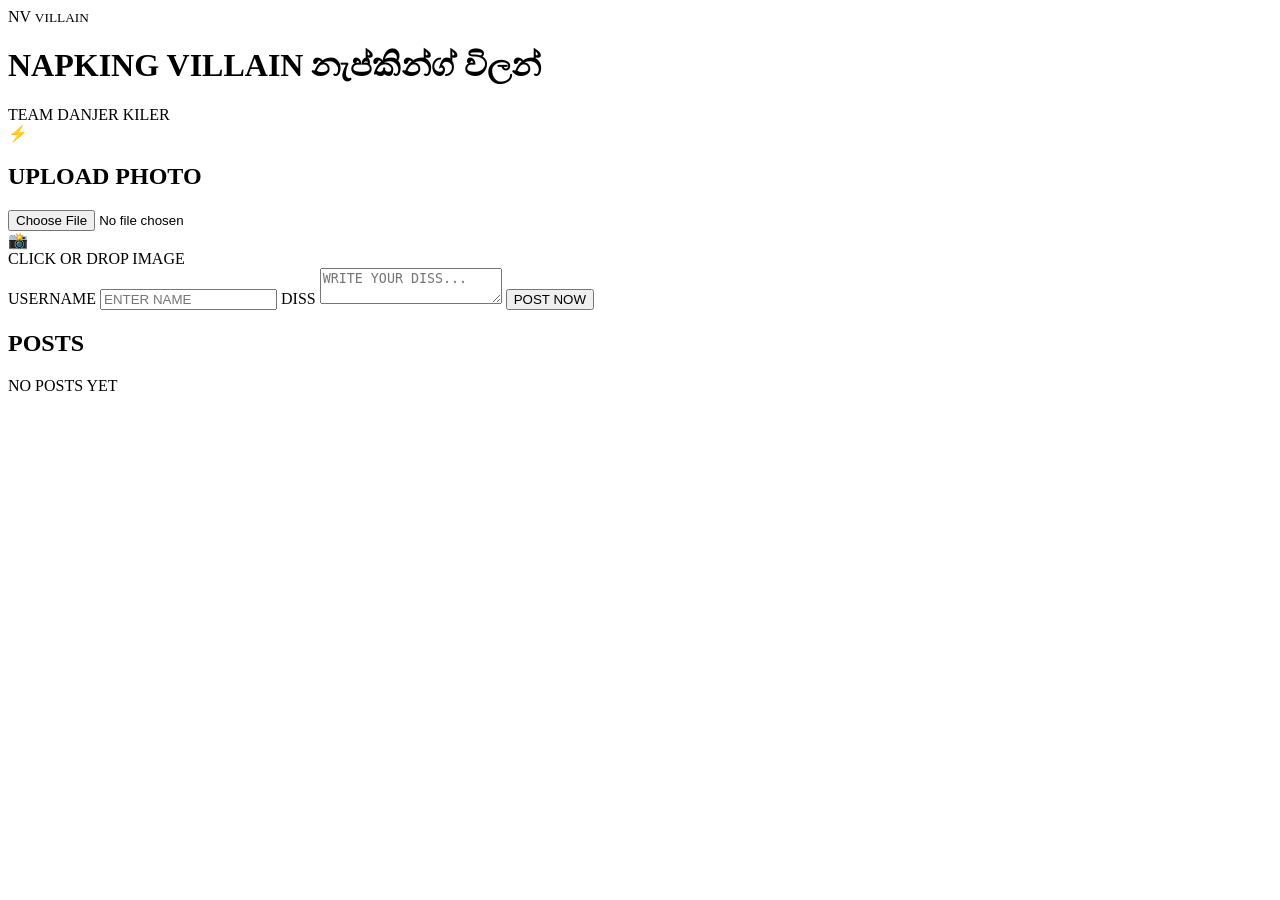
==== index.html @ 2a7c1bb8 "Create index.html" ====
<!DOCTYPE html>
<html lang="si">
<head>
  <meta charset="UTF-8" />
  <meta name="viewport" content="width=device-width, initial-scale=1.0"/>
  <title>Napking Villain</title>

  <link rel="stylesheet" href="style.css">

  <link href="https://fonts.googleapis.com/css2?family=Orbitron:wght@400;700&family=Bebas+Neue&family=Noto+Sans+Sinhala:wght@300;400;600;700&display=swap" rel="stylesheet"/>
</head>

<body>

<div class="bg-fx">
  <span></span>
  <span></span>
  <span></span>
</div>

<div class="wrap">

  <header>

    <div class="logo-ring">
      <div class="logo-placeholder">
        NV
        <small>VILLAIN</small>
      </div>
    </div>

    <h1 class="brand">
      NAPKING VILLAIN
      <span class="brand-si">නැප්කින්ග් විලන්</span>
    </h1>

    <div class="team-badge">
      <div class="dot"></div>
      TEAM DANJER KILER
    </div>

  </header>

  <div class="divider">
    <span class="divider-icon">⚡</span>
  </div>

  <section class="upload-section">

    <h2 class="section-title">UPLOAD PHOTO</h2>

    <div class="upload-card">

      <div class="drop-zone" id="dropZone">
        <input type="file" id="imageInput" accept="image/*">

        <div class="dz-icon">📸</div>
        <div class="dz-text">
          CLICK OR DROP IMAGE
        </div>

        <img id="previewImage" class="preview-img" style="display:none;">
      </div>

      <div class="caption-area">

        <label>USERNAME</label>
        <input type="text" id="username" class="name-input" placeholder="ENTER NAME">

        <label>DISS</label>
        <textarea id="captionText" placeholder="WRITE YOUR DISS..."></textarea>

        <button class="post-btn" id="postBtn">
          POST NOW
        </button>

      </div>

    </div>

  </section>

  <section class="feed">

    <h2 class="section-title">POSTS</h2>

    <div class="posts-grid" id="postsGrid">

      <div class="empty-state">
        NO POSTS YET
      </div>

    </div>

  </section>

</div>

<script src="script.js"></script>

</body>
</html>
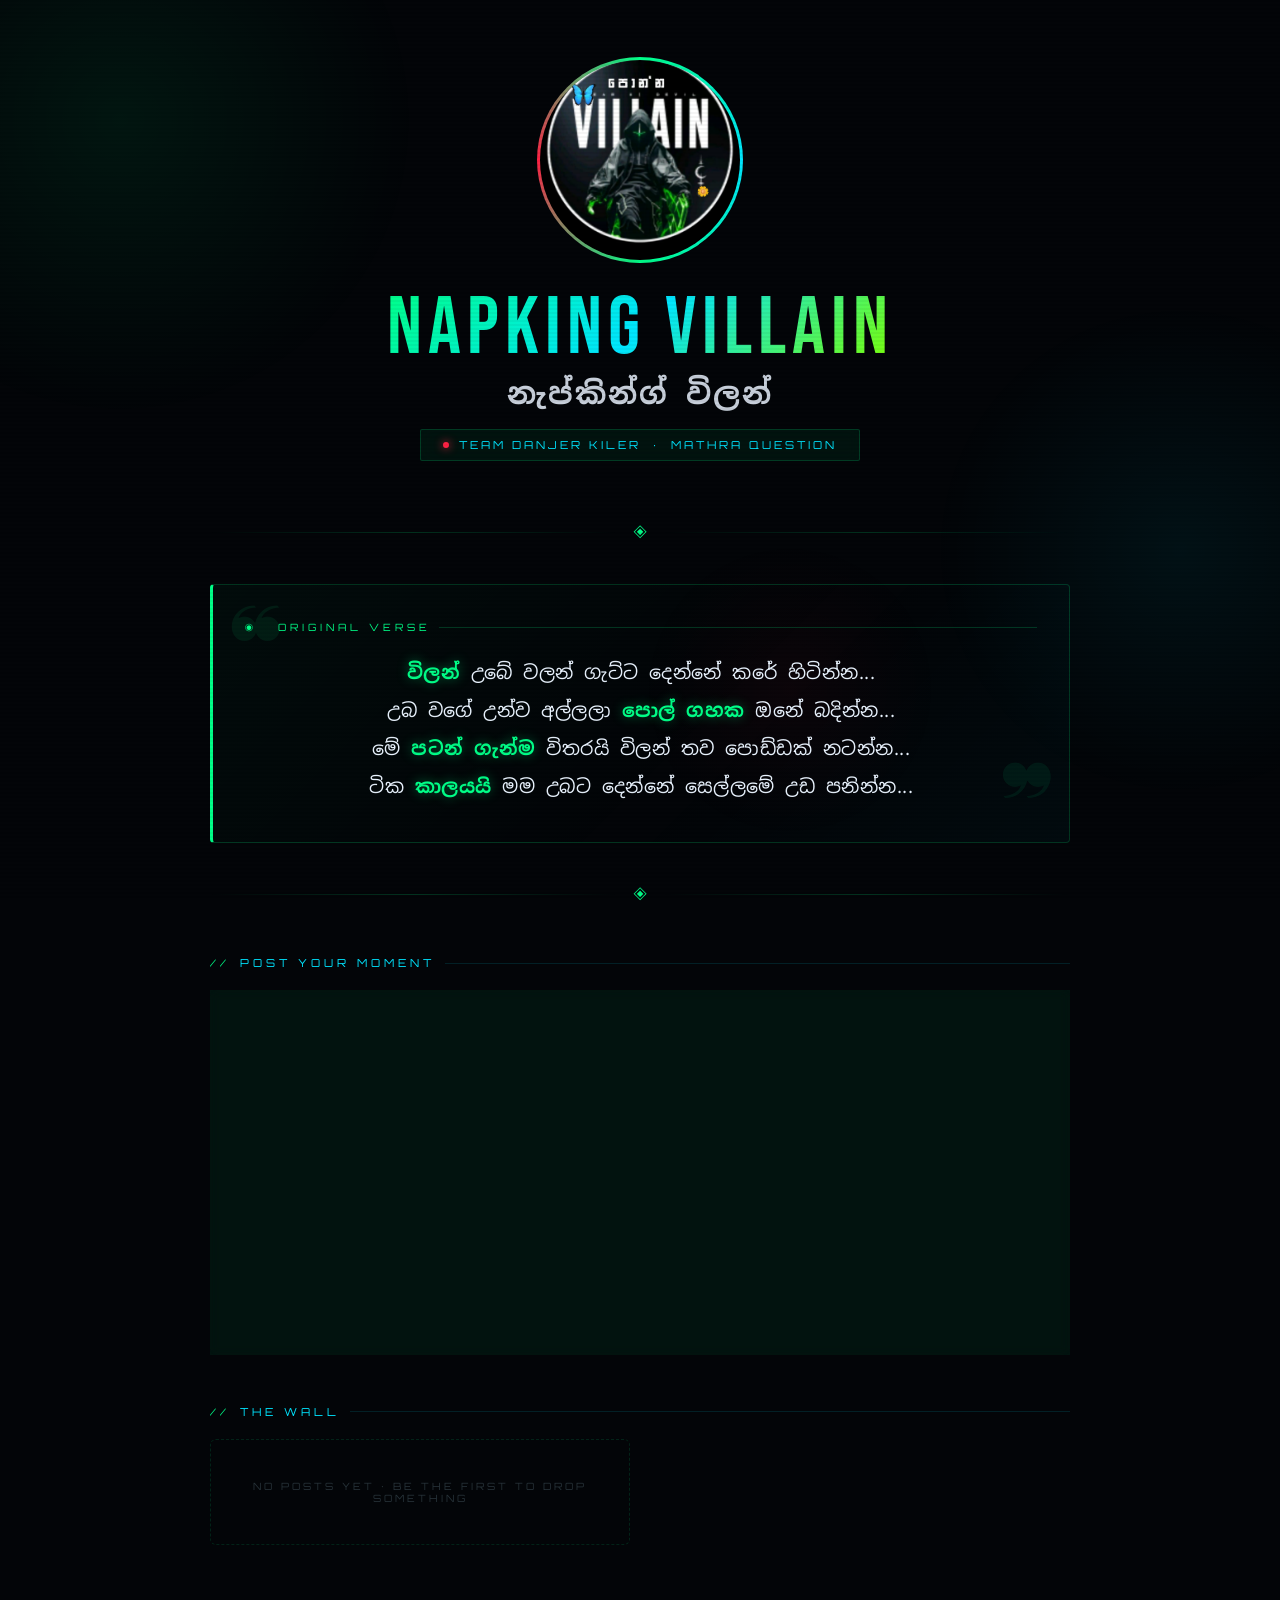
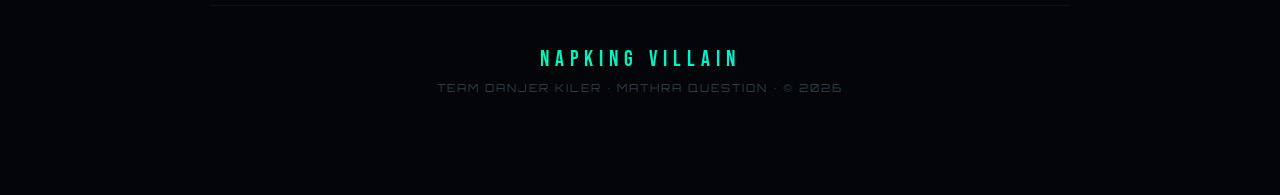
==== commit e7dac3eb: "Add files via upload" ====
--- a/index.html
+++ b/index.html
@@ -3,100 +3,103 @@
 <head>
   <meta charset="UTF-8" />
   <meta name="viewport" content="width=device-width, initial-scale=1.0"/>
-  <title>Napking Villain</title>
-
-  <link rel="stylesheet" href="style.css">
-
-  <link href="https://fonts.googleapis.com/css2?family=Orbitron:wght@400;700&family=Bebas+Neue&family=Noto+Sans+Sinhala:wght@300;400;600;700&display=swap" rel="stylesheet"/>
+  <title>නැප්කින්ග් විලන් | Team Danjer Kiler</title>
+  <link href="https://fonts.googleapis.com/css2?family=Orbitron:wght@400;700;900&family=Bebas+Neue&family=Noto+Sans+Sinhala:wght@300;400;600;700;900&family=Rajdhani:wght@300;400;600;700&display=swap" rel="stylesheet"/>
+  <link rel="stylesheet" href="style.css"/>
 </head>
-
 <body>
 
 <div class="bg-fx">
-  <span></span>
-  <span></span>
-  <span></span>
+  <span></span><span></span><span></span>
 </div>
 
 <div class="wrap">
 
+  <!-- ─── HEADER ─── -->
   <header>
-
-    <div class="logo-ring">
-      <div class="logo-placeholder">
+    <div class="logo-ring" id="logoRing" onclick="document.getElementById('logoInput').click()">
+      <div class="logo-placeholder" id="logoPlaceholder" style="display:none">
         NV
         <small>VILLAIN</small>
       </div>
+      <img src="[data-uri]" class="logo-img" alt="Napking Villain Logo" style="width:100%;height:100%;object-fit:cover;border-radius:50%;display:block;position:relative;z-index:1;"/>
+      <div class="upload-hint">📷 CHANGE<br>LOGO</div>
+      <input type="file" id="logoInput" accept="image/*"/>
     </div>
 
-    <h1 class="brand">
-      NAPKING VILLAIN
+    <div>
+      <span class="brand">NAPKING VILLAIN</span>
       <span class="brand-si">නැප්කින්ග් විලන්</span>
-    </h1>
+    </div>
 
     <div class="team-badge">
-      <div class="dot"></div>
-      TEAM DANJER KILER
+      <span class="dot"></span>
+      TEAM DANJER KILER &nbsp;·&nbsp; MATHRA QUESTION
     </div>
-
   </header>
 
-  <div class="divider">
-    <span class="divider-icon">⚡</span>
-  </div>
+  <!-- ─── DIVIDER ─── -->
+  <div class="divider"><span class="divider-icon">◈</span></div>
 
+  <!-- ─── POEM ─── -->
+  <section class="poem-section">
+    <div class="poem-label">◉ &nbsp; original verse</div>
+    <p class="poem-text">
+      <span class="line"><span class="poem-highlight">විලන්</span> උබේ වලන් ගැට්ට දෙන්නේ කරේ හිටින්න...</span>
+      <span class="line">උබ වගේ උන්ව අල්ලලා <span class="poem-highlight">පොල් ගහක</span> ඔනේ බදින්න...</span>
+      <span class="line">මේ <span class="poem-highlight">පටන් ගැන්ම</span> විතරයි විලන් තව පොඩ්ඩක් නටන්න...</span>
+      <span class="line">ටික <span class="poem-highlight">කාලයයි</span> මම උබට දෙන්නේ සෙල්ලමේ උඩ පනින්න...</span>
+    </p>
+  </section>
+
+  <!-- ─── DIVIDER ─── -->
+  <div class="divider"><span class="divider-icon">◈</span></div>
+
+  <!-- ─── UPLOAD SECTION ─── -->
   <section class="upload-section">
-
-    <h2 class="section-title">UPLOAD PHOTO</h2>
+    <div class="section-title">POST YOUR MOMENT</div>
 
     <div class="upload-card">
-
+      <!-- Drop zone -->
       <div class="drop-zone" id="dropZone">
-        <input type="file" id="imageInput" accept="image/*">
-
-        <div class="dz-icon">📸</div>
-        <div class="dz-text">
-          CLICK OR DROP IMAGE
-        </div>
-
-        <img id="previewImage" class="preview-img" style="display:none;">
+        <input type="file" id="photoInput" accept="image/*"/>
+        <span class="dz-icon">⬆</span>
+        <div class="dz-text">DROP YOUR PHOTO<br>OR CLICK TO UPLOAD</div>
+        <div class="dz-sub">JPG / PNG / WEBP</div>
+        <button class="change-btn" id="changeBtn">CHANGE ↺</button>
       </div>
 
+      <!-- Caption -->
       <div class="caption-area">
+        <label for="nameInput">YOUR NAME</label>
+        <input type="text" class="name-input" id="nameInput" placeholder="TYPE YOUR NAME…" maxlength="40"/>
 
-        <label>USERNAME</label>
-        <input type="text" id="username" class="name-input" placeholder="ENTER NAME">
+        <label for="captionInput">CAPTION / SINHALA OK</label>
+        <textarea id="captionInput" rows="5" placeholder="ඔබේ කතාව ලියන්න…&#10;Write your caption here…"></textarea>
 
-        <label>DISS</label>
-        <textarea id="captionText" placeholder="WRITE YOUR DISS..."></textarea>
-
-        <button class="post-btn" id="postBtn">
-          POST NOW
-        </button>
-
+        <button class="post-btn" id="postBtn">◉ &nbsp; POST IT</button>
       </div>
-
     </div>
-
   </section>
 
+  <!-- ─── FEED ─── -->
   <section class="feed">
-
-    <h2 class="section-title">POSTS</h2>
-
+    <div class="section-title">THE WALL</div>
     <div class="posts-grid" id="postsGrid">
-
-      <div class="empty-state">
-        NO POSTS YET
+      <div class="empty-state" id="emptyState">
+        NO POSTS YET · BE THE FIRST TO DROP SOMETHING
       </div>
-
     </div>
-
   </section>
 
-</div>
+  <!-- ─── FOOTER ─── -->
+  <footer>
+    <div class="footer-brand">NAPKING VILLAIN</div>
+    <p>TEAM DANJER KILER · MATHRA QUESTION · © 2026</p>
+  </footer>
+
+</div><!-- /wrap -->
 
 <script src="script.js"></script>
-
 </body>
-</html>
+</html>
--- a/style.css
+++ b/style.css
@@ -0,0 +1,504 @@
+:root {
+  --bg:        #030508;
+  --bg2:       #060c10;
+  --neon:      #00ff88;
+  --neon2:     #00e5ff;
+  --neon3:     #7fff00;
+  --red:       #ff2244;
+  --white:     #eaf4ff;
+  --dim:       #7a9aaa;
+  --glass:     rgba(0,255,136,0.06);
+  --border:    rgba(0,255,136,0.18);
+  --border2:   rgba(0,229,255,0.12);
+}
+
+*, *::before, *::after { box-sizing: border-box; margin: 0; padding: 0; }
+
+html { scroll-behavior: smooth; }
+
+body {
+  background: var(--bg);
+  color: var(--white);
+  font-family: 'Rajdhani', 'Noto Sans Sinhala', sans-serif;
+  min-height: 100vh;
+  overflow-x: hidden;
+}
+
+/* ─── SCANLINE OVERLAY ─── */
+body::before {
+  content: '';
+  position: fixed; inset: 0; z-index: 9999; pointer-events: none;
+  background: repeating-linear-gradient(
+    0deg,
+    transparent,
+    transparent 2px,
+    rgba(0,0,0,0.04) 2px,
+    rgba(0,0,0,0.04) 4px
+  );
+}
+
+/* ─── ANIMATED BG ─── */
+.bg-fx {
+  position: fixed; inset: 0; z-index: 0; pointer-events: none; overflow: hidden;
+}
+.bg-fx span {
+  position: absolute; display: block; border-radius: 50%;
+  animation: bgPulse 8s infinite alternate ease-in-out;
+}
+.bg-fx span:nth-child(1) {
+  width: 600px; height: 600px; left: -180px; top: -180px;
+  background: radial-gradient(circle, rgba(0,255,136,0.07) 0%, transparent 70%);
+  animation-delay: 0s;
+}
+.bg-fx span:nth-child(2) {
+  width: 500px; height: 500px; right: -150px; bottom: 100px;
+  background: radial-gradient(circle, rgba(0,229,255,0.06) 0%, transparent 70%);
+  animation-delay: 3s;
+}
+.bg-fx span:nth-child(3) {
+  width: 300px; height: 300px; left: 50%; top: 60%;
+  background: radial-gradient(circle, rgba(255,34,68,0.04) 0%, transparent 70%);
+  animation-delay: 5s;
+}
+@keyframes bgPulse {
+  0% { transform: scale(1) translateY(0); opacity: 0.5; }
+  100% { transform: scale(1.3) translateY(-30px); opacity: 1; }
+}
+
+/* ─── WRAPPER ─── */
+.wrap { position: relative; z-index: 1; max-width: 900px; margin: 0 auto; padding: 0 20px 80px; }
+
+/* ─── HEADER ─── */
+header {
+  text-align: center;
+  padding: 60px 0 20px;
+  position: relative;
+}
+
+/* Logo circle */
+.logo-ring {
+  width: 200px; height: 200px;
+  margin: 0 auto 28px;
+  border-radius: 50%;
+  position: relative;
+  cursor: pointer;
+}
+.logo-ring::before {
+  content: '';
+  position: absolute; inset: -3px; border-radius: 50%;
+  background: conic-gradient(var(--neon), var(--neon2), var(--neon), var(--red), var(--neon));
+  animation: spinRing 4s linear infinite;
+  z-index: -1;
+}
+.logo-ring::after {
+  content: '';
+  position: absolute; inset: 3px; border-radius: 50%;
+  background: var(--bg2);
+  z-index: -1;
+}
+@keyframes spinRing { to { transform: rotate(360deg); } }
+
+.logo-ring img {
+  width: 100%; height: 100%;
+  object-fit: cover;
+  border-radius: 50%;
+  display: block;
+  position: relative; z-index: 1;
+}
+.logo-placeholder {
+  width: 100%; height: 100%;
+  border-radius: 50%;
+  display: flex; flex-direction: column; align-items: center; justify-content: center;
+  background: radial-gradient(circle at 40% 40%, #0d2a1a 0%, #030508 100%);
+  font-family: 'Bebas Neue', sans-serif;
+  font-size: 42px;
+  letter-spacing: 3px;
+  color: var(--neon);
+  text-shadow: 0 0 20px var(--neon), 0 0 40px var(--neon);
+  line-height: 1;
+}
+.logo-placeholder small { font-size: 11px; color: var(--dim); letter-spacing: 5px; margin-top: 4px; font-family: 'Orbitron', sans-serif; }
+
+/* Upload logo overlay */
+.logo-ring .upload-hint {
+  position: absolute; inset: 0; border-radius: 50%;
+  background: rgba(0,0,0,0.6);
+  display: flex; align-items: center; justify-content: center;
+  opacity: 0; transition: opacity .3s;
+  z-index: 2; cursor: pointer;
+  font-size: 12px; color: var(--neon); font-family: 'Orbitron', sans-serif;
+  text-align: center; padding: 20px;
+}
+.logo-ring:hover .upload-hint { opacity: 1; }
+#logoInput { display: none; }
+
+/* Brand name */
+.brand {
+  font-family: 'Bebas Neue', sans-serif;
+  font-size: clamp(38px, 9vw, 82px);
+  letter-spacing: 6px;
+  line-height: 1;
+  background: linear-gradient(135deg, var(--neon) 0%, var(--neon2) 50%, var(--neon3) 100%);
+  -webkit-background-clip: text;
+  -webkit-text-fill-color: transparent;
+  background-clip: text;
+  text-shadow: none;
+  position: relative;
+  display: inline-block;
+  animation: flicker 6s infinite;
+}
+@keyframes flicker {
+  0%,96%,98%,100% { opacity: 1; }
+  97%,99% { opacity: 0.7; }
+}
+
+.brand-si {
+  display: block;
+  font-family: 'Noto Sans Sinhala', sans-serif;
+  font-size: clamp(18px, 4vw, 30px);
+  font-weight: 700;
+  color: var(--white);
+  letter-spacing: 2px;
+  margin-top: 4px;
+  opacity: .85;
+}
+
+/* Team badge */
+.team-badge {
+  display: inline-flex; align-items: center; gap: 10px;
+  margin: 16px auto 0;
+  padding: 8px 22px;
+  border: 1px solid var(--border);
+  border-radius: 2px;
+  background: var(--glass);
+  backdrop-filter: blur(8px);
+  font-family: 'Orbitron', sans-serif;
+  font-size: 11px;
+  letter-spacing: 3px;
+  color: var(--neon2);
+  text-transform: uppercase;
+  position: relative;
+  overflow: hidden;
+}
+.team-badge::before {
+  content: ''; position: absolute; left: -100%; top: 0; width: 60%; height: 100%;
+  background: linear-gradient(90deg, transparent, rgba(0,229,255,0.15), transparent);
+  animation: sweep 3s infinite;
+}
+@keyframes sweep { to { left: 200%; } }
+.team-badge .dot {
+  width: 6px; height: 6px; border-radius: 50%;
+  background: var(--red);
+  box-shadow: 0 0 8px var(--red);
+  animation: blink 1.2s infinite;
+}
+@keyframes blink { 0%,100% { opacity:1; } 50% { opacity:0; } }
+
+/* ─── DIVIDER ─── */
+.divider {
+  margin: 40px 0;
+  display: flex; align-items: center; gap: 16px;
+}
+.divider::before, .divider::after {
+  content: ''; flex: 1; height: 1px;
+  background: linear-gradient(90deg, transparent, var(--border), transparent);
+}
+.divider-icon { color: var(--neon); font-size: 18px; }
+
+/* ─── POEM SECTION ─── */
+.poem-section {
+  background: linear-gradient(135deg, rgba(0,255,136,0.03) 0%, rgba(0,0,0,0) 60%, rgba(0,229,255,0.03) 100%);
+  border: 1px solid var(--border);
+  border-left: 3px solid var(--neon);
+  padding: 36px 32px;
+  border-radius: 4px;
+  position: relative;
+  overflow: hidden;
+}
+.poem-section::before {
+  content: '❝';
+  position: absolute; top: 10px; left: 16px;
+  font-size: 80px; line-height: 1;
+  color: var(--neon); opacity: .07;
+  font-family: Georgia, serif;
+}
+.poem-section::after {
+  content: '❞';
+  position: absolute; bottom: 10px; right: 16px;
+  font-size: 80px; line-height: 1;
+  color: var(--neon); opacity: .07;
+  font-family: Georgia, serif;
+}
+
+.poem-label {
+  font-family: 'Orbitron', sans-serif;
+  font-size: 10px; letter-spacing: 4px;
+  color: var(--neon); text-transform: uppercase;
+  margin-bottom: 20px; display: flex; align-items: center; gap: 8px;
+}
+.poem-label::after { content: ''; flex: 1; height: 1px; background: var(--border); }
+
+.poem-text {
+  font-family: 'Noto Sans Sinhala', sans-serif;
+  font-size: clamp(15px, 3vw, 19px);
+  font-weight: 400;
+  line-height: 2;
+  text-align: center;
+  color: var(--white);
+  letter-spacing: .5px;
+}
+.poem-text .line {
+  display: block;
+  opacity: 0;
+  transform: translateY(12px);
+  animation: lineIn .5s forwards;
+}
+.poem-text .line:nth-child(1)  { animation-delay: .2s; }
+.poem-text .line:nth-child(2)  { animation-delay: .45s; }
+.poem-text .line:nth-child(3)  { animation-delay: .7s; }
+.poem-text .line:nth-child(4)  { animation-delay: .95s; }
+.poem-text .line:nth-child(5)  { animation-delay: 1.2s; }
+.poem-text .line:nth-child(6)  { animation-delay: 1.45s; }
+.poem-text .line:nth-child(7)  { animation-delay: 1.7s; }
+.poem-text .line:nth-child(8)  { animation-delay: 1.95s; }
+@keyframes lineIn {
+  to { opacity: 1; transform: translateY(0); }
+}
+
+.poem-highlight {
+  color: var(--neon);
+  font-weight: 700;
+  text-shadow: 0 0 12px rgba(0,255,136,.4);
+}
+
+/* ─── UPLOAD SECTION ─── */
+.upload-section {
+  margin-top: 50px;
+}
+.section-title {
+  font-family: 'Orbitron', sans-serif;
+  font-size: 11px; letter-spacing: 4px; color: var(--neon2);
+  text-transform: uppercase; margin-bottom: 20px;
+  display: flex; align-items: center; gap: 10px;
+}
+.section-title::before { content: '//'; color: var(--neon); }
+.section-title::after { content: ''; flex: 1; height: 1px; background: var(--border2); }
+
+.upload-card {
+  display: grid;
+  grid-template-columns: 1fr 1fr;
+  gap: 20px;
+  background: var(--glass);
+  border: 1px solid var(--border);
+  border-radius: 6px;
+  padding: 24px;
+  backdrop-filter: blur(6px);
+}
+@media (max-width: 600px) {
+  .upload-card { grid-template-columns: 1fr; }
+}
+
+/* Drop zone */
+.drop-zone {
+  border: 2px dashed rgba(0,255,136,.25);
+  border-radius: 6px;
+  min-height: 240px;
+  display: flex; flex-direction: column; align-items: center; justify-content: center;
+  cursor: pointer; position: relative; overflow: hidden;
+  transition: border-color .3s, background .3s;
+  background: rgba(0,0,0,.3);
+}
+.drop-zone:hover, .drop-zone.drag-over {
+  border-color: var(--neon);
+  background: rgba(0,255,136,.04);
+}
+.drop-zone input { display: none; }
+.drop-zone .dz-icon { font-size: 40px; margin-bottom: 12px; opacity: .5; }
+.drop-zone .dz-text { font-family: 'Orbitron', sans-serif; font-size: 10px; letter-spacing: 3px; color: var(--dim); text-align: center; padding: 0 16px; }
+.drop-zone .dz-sub { font-size: 11px; color: rgba(122,154,170,.5); margin-top: 6px; }
+
+.drop-zone .preview-img {
+  position: absolute; inset: 0;
+  object-fit: cover; width: 100%; height: 100%;
+  border-radius: 4px;
+  display: block;
+  z-index: 1;
+}
+.drop-zone .change-btn {
+  position: absolute; bottom: 10px; right: 10px;
+  padding: 5px 12px; font-size: 10px; letter-spacing: 2px;
+  font-family: 'Orbitron', sans-serif;
+  background: rgba(0,0,0,.8);
+  border: 1px solid var(--border);
+  color: var(--neon2); cursor: pointer; border-radius: 2px;
+  z-index: 2; opacity: 0; transition: opacity .2s;
+}
+.drop-zone:hover .change-btn { opacity: 1; }
+
+/* Caption area */
+.caption-area {
+  display: flex; flex-direction: column; gap: 14px;
+}
+.caption-area label {
+  font-family: 'Orbitron', sans-serif; font-size: 9px; letter-spacing: 3px;
+  color: var(--dim); text-transform: uppercase;
+}
+.caption-area textarea {
+  background: rgba(0,0,0,.5);
+  border: 1px solid var(--border);
+  border-radius: 4px;
+  padding: 14px;
+  color: var(--white);
+  font-family: 'Noto Sans Sinhala', 'Rajdhani', sans-serif;
+  font-size: 15px;
+  line-height: 1.7;
+  resize: none;
+  flex: 1;
+  min-height: 120px;
+  outline: none;
+  transition: border-color .3s;
+}
+.caption-area textarea:focus { border-color: var(--neon); }
+.caption-area textarea::placeholder { color: rgba(122,154,170,.4); }
+
+.caption-area .name-input {
+  background: rgba(0,0,0,.5);
+  border: 1px solid var(--border2);
+  border-radius: 4px;
+  padding: 10px 14px;
+  color: var(--white);
+  font-family: 'Orbitron', sans-serif;
+  font-size: 12px;
+  outline: none;
+  transition: border-color .3s;
+  width: 100%;
+}
+.caption-area .name-input:focus { border-color: var(--neon2); }
+.caption-area .name-input::placeholder { color: rgba(122,154,170,.3); font-size: 10px; }
+
+.post-btn {
+  padding: 13px 0;
+  background: linear-gradient(135deg, rgba(0,255,136,.12), rgba(0,229,255,.08));
+  border: 1px solid var(--neon);
+  border-radius: 3px;
+  color: var(--neon);
+  font-family: 'Orbitron', sans-serif;
+  font-size: 11px;
+  letter-spacing: 4px;
+  text-transform: uppercase;
+  cursor: pointer;
+  transition: background .3s, box-shadow .3s, transform .1s;
+  position: relative; overflow: hidden;
+}
+.post-btn::before {
+  content: ''; position: absolute; left: -100%; top: 0;
+  width: 60%; height: 100%;
+  background: linear-gradient(90deg, transparent, rgba(0,255,136,.2), transparent);
+  transition: left .4s;
+}
+.post-btn:hover::before { left: 200%; }
+.post-btn:hover {
+  background: linear-gradient(135deg, rgba(0,255,136,.2), rgba(0,229,255,.12));
+  box-shadow: 0 0 20px rgba(0,255,136,.25);
+}
+.post-btn:active { transform: scale(0.98); }
+
+/* ─── POSTS FEED ─── */
+.feed { margin-top: 50px; }
+.posts-grid {
+  display: grid;
+  grid-template-columns: repeat(auto-fill, minmax(340px, 1fr));
+  gap: 20px;
+  margin-top: 20px;
+}
+
+.post-card {
+  background: linear-gradient(145deg, rgba(6,12,16,.9), rgba(3,5,8,.95));
+  border: 1px solid var(--border);
+  border-radius: 6px;
+  overflow: hidden;
+  animation: cardIn .4s ease forwards;
+  position: relative;
+}
+@keyframes cardIn {
+  from { opacity: 0; transform: translateY(20px) scale(.96); }
+  to   { opacity: 1; transform: translateY(0) scale(1); }
+}
+.post-card::before {
+  content: ''; position: absolute; top: 0; left: 0; right: 0; height: 2px;
+  background: linear-gradient(90deg, var(--neon), var(--neon2));
+}
+
+.post-card img {
+  width: 100%; aspect-ratio: 3/4;
+  object-fit: cover; display: block;
+}
+.post-card .no-img {
+  width: 100%; aspect-ratio: 3/4;
+  background: radial-gradient(circle at 50% 50%, #0a1f12, #030508);
+  display: flex; align-items: center; justify-content: center;
+  font-size: 48px; color: var(--neon); opacity: .3;
+}
+.post-card .card-body { padding: 16px; }
+.post-card .card-name {
+  font-family: 'Orbitron', sans-serif; font-size: 10px;
+  color: var(--neon2); letter-spacing: 3px; margin-bottom: 8px;
+  display: flex; align-items: center; gap: 6px;
+}
+.post-card .card-name::before {
+  content: ''; width: 18px; height: 1px; background: var(--neon2);
+}
+.post-card .card-caption {
+  font-family: 'Noto Sans Sinhala', 'Rajdhani', sans-serif;
+  font-size: 14px; line-height: 1.7;
+  color: rgba(234,244,255,.8);
+}
+.post-card .card-footer {
+  padding: 10px 16px;
+  border-top: 1px solid rgba(0,255,136,.07);
+  display: flex; align-items: center; justify-content: space-between;
+}
+.post-card .card-time {
+  font-size: 10px; font-family: 'Orbitron', sans-serif;
+  color: rgba(122,154,170,.4); letter-spacing: 1px;
+}
+.post-card .delete-btn {
+  background: none; border: none; color: rgba(255,34,68,.4);
+  cursor: pointer; font-size: 14px; padding: 4px;
+  transition: color .2s;
+}
+.post-card .delete-btn:hover { color: var(--red); }
+
+/* ─── FOOTER ─── */
+footer {
+  text-align: center;
+  padding: 40px 0 20px;
+  border-top: 1px solid rgba(0,255,136,.07);
+  margin-top: 60px;
+}
+footer .footer-brand {
+  font-family: 'Bebas Neue', sans-serif;
+  font-size: 22px; letter-spacing: 6px;
+  background: linear-gradient(90deg, var(--neon), var(--neon2));
+  -webkit-background-clip: text; -webkit-text-fill-color: transparent;
+  background-clip: text;
+}
+footer p {
+  font-size: 11px; color: rgba(122,154,170,.4);
+  letter-spacing: 2px; margin-top: 8px;
+  font-family: 'Orbitron', sans-serif;
+}
+
+/* ─── EMPTY STATE ─── */
+.empty-state {
+  text-align: center; padding: 40px;
+  border: 1px dashed rgba(0,255,136,.12);
+  border-radius: 6px; color: rgba(122,154,170,.3);
+  font-family: 'Orbitron', sans-serif; font-size: 10px;
+  letter-spacing: 3px;
+}
+
+/* scrollbar */
+::-webkit-scrollbar { width: 4px; }
+::-webkit-scrollbar-track { background: var(--bg); }
+::-webkit-scrollbar-thumb { background: rgba(0,255,136,.2); border-radius: 2px; }
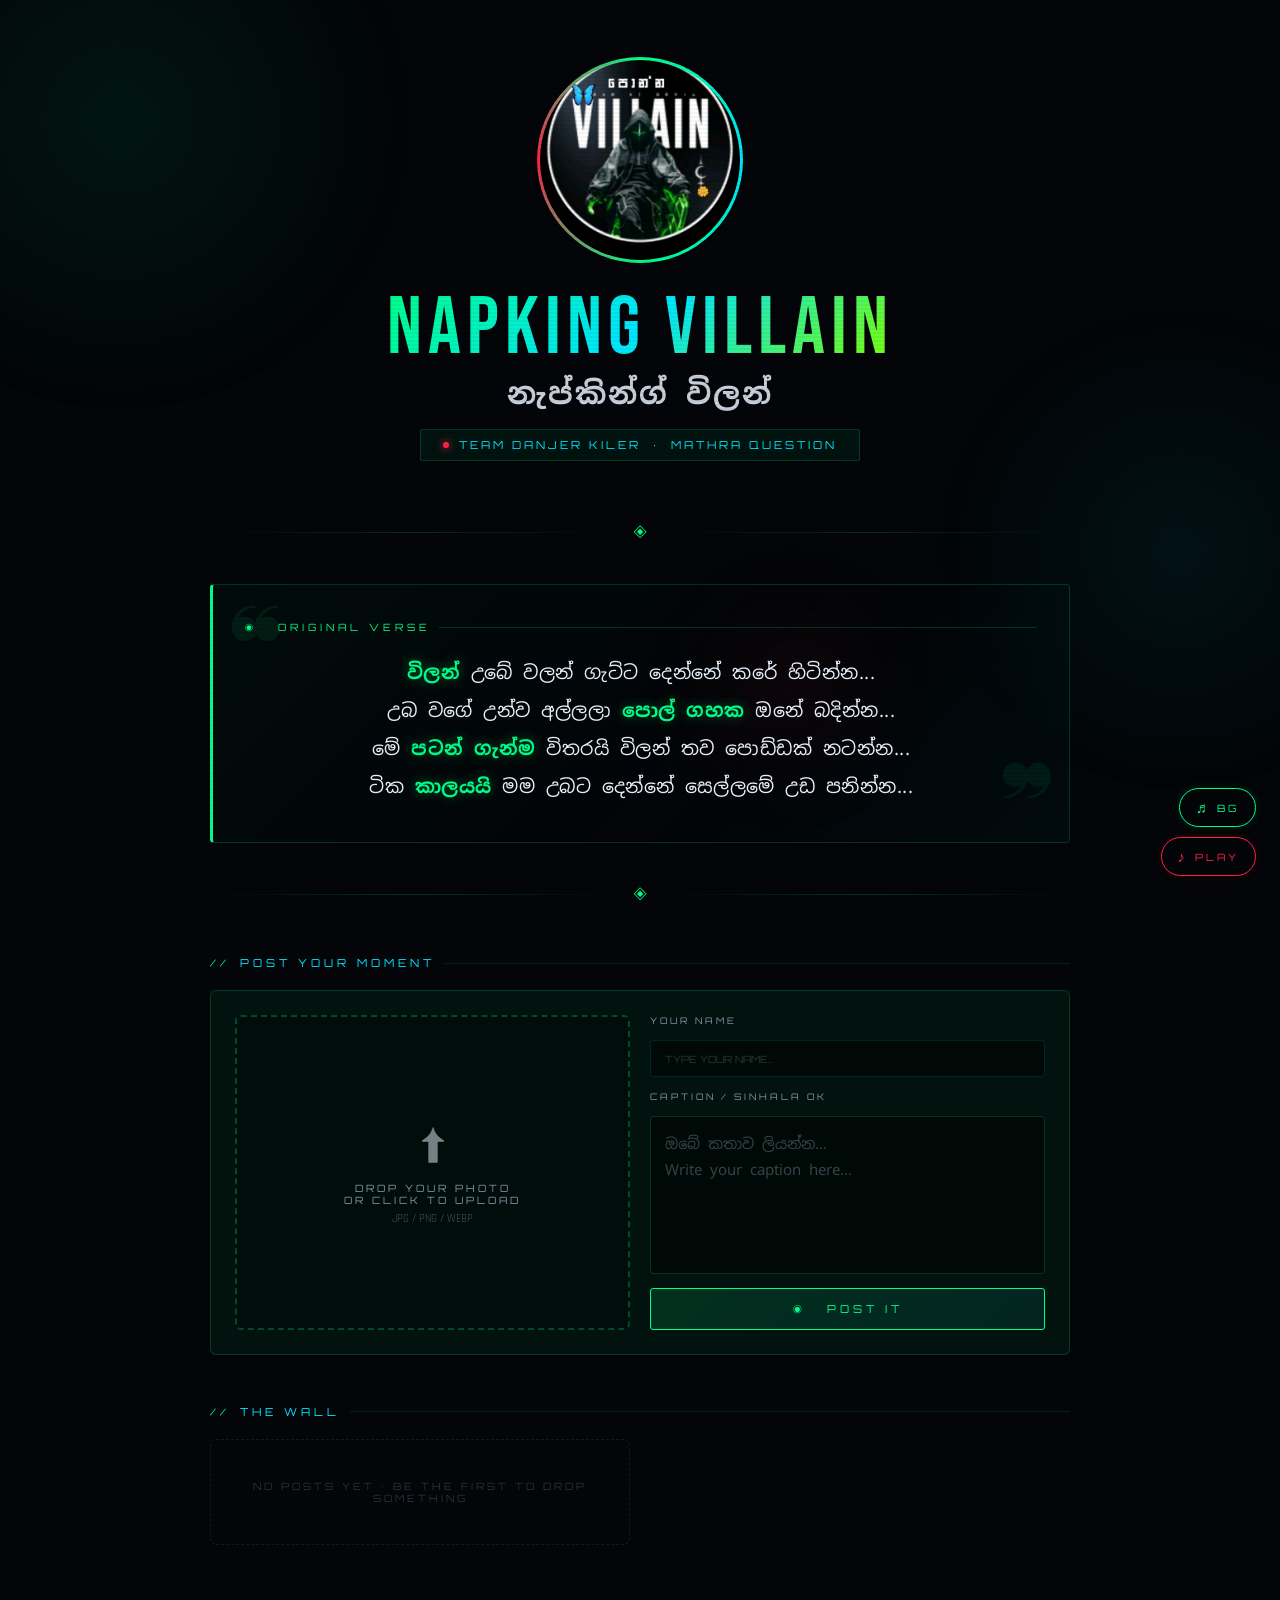
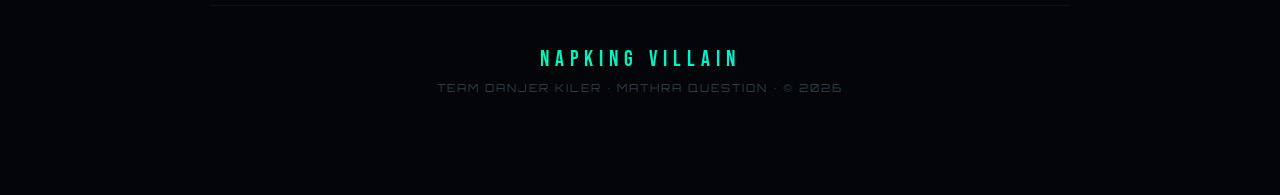
==== commit 8bc8192e: "Add files via upload" ====
--- a/index.html
+++ b/index.html
@@ -8,6 +8,29 @@
   <link rel="stylesheet" href="style.css"/>
 </head>
 <body>
+
+<!-- ─── BACKGROUND MUSIC (autoplay) ─── -->
+<audio id="bgMusic" loop autoplay>
+  <source src="[data-uri]" type="audio/mpeg"/>
+</audio>
+
+<!-- ─── SONG PLAYER (play button) ─── -->
+<audio id="songPlayer">
+  <source src="[data-uri]